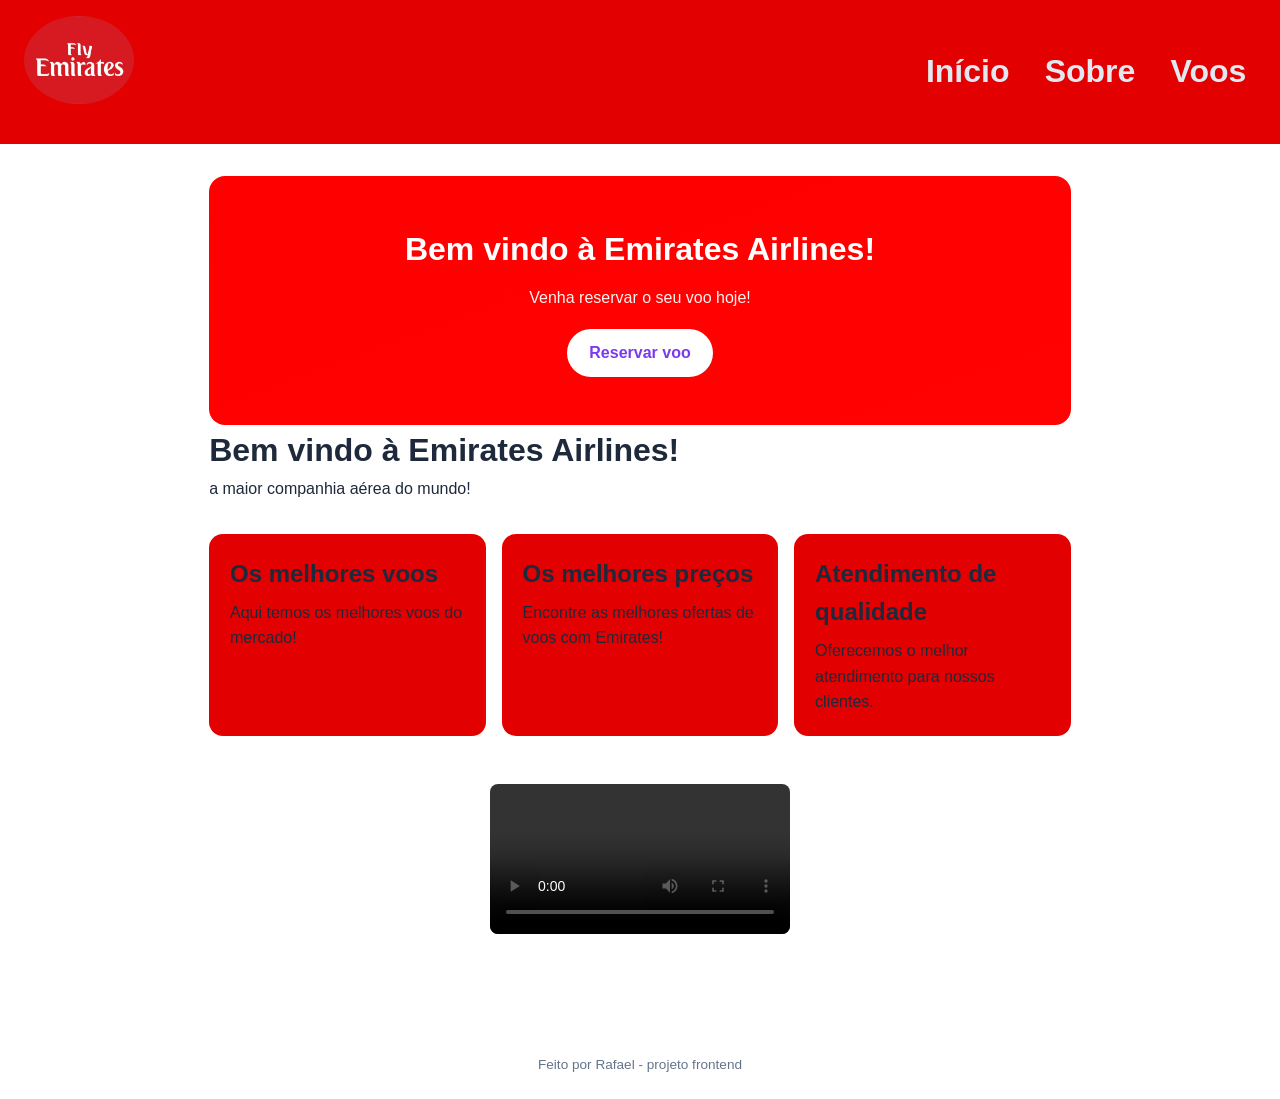
==== index.html @ 05ec0d22 "Add files via upload" ====
<!DOCTYPE html>
<html lang="pt-br">
<head>
    <meta charset="UTF-8">
    <meta name="viewport" content="width=device-width, initial-scale=1.0">
    <title>Emirates Airlines</title>
    <link rel="stylesheet" href="style.css">
</head>
<body>
    <header class="topo">
        <span class ="logo">
            <img src="img/logo.jpg" alt="Logo da Emirates Airlines">
        </span>
        <nav class="menu">
            <a href="index.html" class="ativo">
                Início
            </a>

            <a href="sobre.html"class="ativo">Sobre</a>
            <a href="contato.html"class="ativo">Voos</a>
        </nav>
    </header>

    <main>
        <section class="hero">
            <h1>Bem vindo à Emirates Airlines!</h1>
            <p>Venha reservar o seu voo hoje!</p>
            <a href="contato.html" class="botao">Reservar voo</a>
        </section>
        <h1>Bem vindo à Emirates Airlines!</h1>
        <P>a maior companhia aérea do mundo!</P>
        <section class="cards">
            <article class ="card">
                <h2>Os melhores voos</h2>
                <p>Aqui temos os melhores voos do mercado! </p>
            </article>
            <article class ="card">
                <h2>Os melhores preços</h2>
                <p>Encontre as melhores ofertas de voos com Emirates!</p>
            </article>
            <article class ="card">
                <h2>Atendimento de qualidade</h2>
                <p>Oferecemos o melhor atendimento para nossos clientes.</p>
            </article>

            <video src="video/emirates.mp4" controls class="video"> class="video"></video>
        </section>
    </main>
    <footer class ="rodape">
    <p>Feito por Rafael - projeto frontend</p>
    </footer>
    
</body>
</html>
---- style.css ----
* {margin: 0; padding: 0; box-sizing: border-box;}

body {
    font-family: 'Segoe UI', Tahoma, Geneva, Verdana, sans-serif;
    color: #1e293b;
    background: #fff;
    line-height: 1.6
}

/*------------- Menu topo ---------------*/

.topo{
    display: flex;
    align-items: center;
    justify-content: space-between;
    flex-wrap: wrap;
    gap: 1rem;
    background: #e20000;
    padding: 1rem 1.5rem;
}

.logo img{
    width:110px;
    height: 110px;
    margin: 0 auto 1rem;
    border-radius: 50%;
    height: auto;
    background:#e20000;
}

.menu{ display: flex; gap: 1rem;}
.menu a {
    color: #e2e8f0;
    text-decoration: none;
    font-weight: 600;
    padding: 0.3rem 0.6rem;
    border-radius: 8px;
}

.menu a:hover{background: #0051c4;}
.menu a.ativo
{font-weight:700; font-size:2rem;
   
}
/* -------------- Conteúdo --------------- */

main{
    max-width: 900px;
    margin: 0 auto;
    padding: 2rem 1.2rem;
}

.hero{
    text-align: center;
    padding: 3rem 1rem;
    background: linear-gradient(160deg, #ff0000, #ff0202);
    color: #fff;
    border-radius: 16px;
}
.hero h1{
    font-size: 2rem;
    margin-bottom: 0.6rem;
}
.hero p{
    max-width: 520px;
    margin: 0 auto 1.2rem;
    opacity: 0.95;
}

.botao{
    display: inline-block;
    background: #fff;
    color: #7c3aed;
    font-weight: 700;
    text-decoration: none;
    padding: 0.7rem 1.4rem;
    border-radius: 50px;
    border: none;
    cursor: pointer;
}

.botao:hover{transform: scale(1.05);}

/* cards */

.cards{
    display: flex;
    gap: 1rem;
    flex-wrap: wrap;
    margin-top: 2rem;
}

.card{
    flex: 1 1 220px;
    background: #e20000;
    border-radius: 14px;
    padding: 1.3rem;
    box-shadow: 0 6px 18px rgb(255, 255, 255);
}

.card h2 {margin-bottom: 0.4rem; font-family: 1.1rem;}

.conteudo {
    background: #fff;
    border: 1px solid #e2e8f0;
    border-radius: 14px;
    padding: 1.6rem;
}
.conteudo h1 { margin-bottom: 0.6rem;}
.conteudo h2 { margin: 1rem 0 0.4rem;}
.conteudo ul{ margin-left: 1.2rem;}

/*Formulario*/
.form{ margin-top: 1rem;}
.campo{ margin-bottom: 1rem;}
.campo label {
    display: flex;
    align-items: center;
    justify-content: flex-start;
    gap: 12px;
    font-weight: 600;
    margin-bottom: 15px;
}

.campo input, .campo textarea{
    width: 100%;
    padding: 0.7rem;
    border: 5px solid #cbd5e1;
    border-radius: 10px;
    font-family: inherit;
    font-size: 0.95rem;
}
.campo input:focus, .campo textarea:focus{
    outline: 3px solid rgb(253, 0, 0);
    border-color: #f10000
}

.rodape{
    text-align: center;
    padding: 1.5rem;
    color: #64748b;
    font-size: 0.85rem;
    margin-top: 2rem;
}

@media (max-width: 600px) {
    .hero h1 { font-size: 1.5rem;}
    .menu{width: 100%; justify-content: center;}
}

.opcao {
    padding: 1rem;
}

.opcao fieldset {
    padding: 1rem;
}

.opcao label {
    display: flex;
    align-items: center;
    justify-content: flex-start;
    gap: 10px;
    margin-bottom: 0.5rem;
    font-weight: 400;
}

.opcao input[type="radio"] {
    width: auto;
    margin: 0;
    padding: 0;
}

.imagem img{
    display: flex;
    justify-content: center;
    margin-top: 1rem;
border-color: #e20000;
}

.video {
    display: block;
    margin: 2rem auto;
    max-width: 100%;
    border-radius: 8px;
}
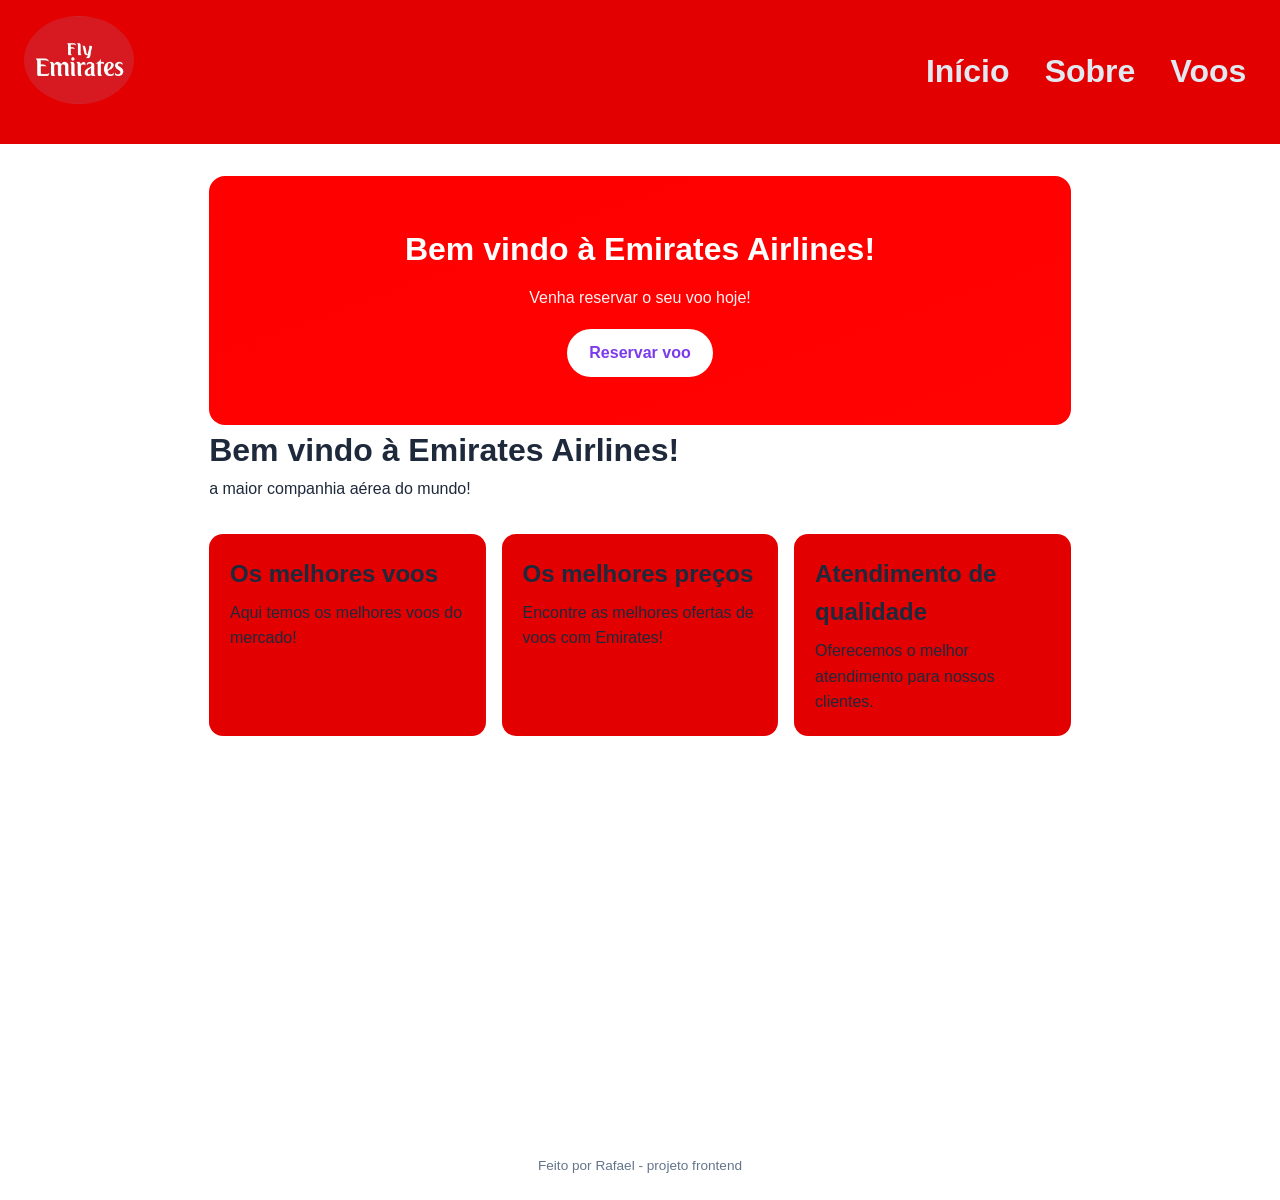
==== commit 970325ab: "video por link" ====
--- a/index.html
+++ b/index.html
@@ -43,7 +43,16 @@
                 <p>Oferecemos o melhor atendimento para nossos clientes.</p>
             </article>
 
-            <video src="video/emirates.mp4" controls class="video"> class="video"></video>
+            <iframe 
+  width="560" 
+  height="315" 
+  src="https://youtube.com" 
+  title="Welcome to the Next Era of Emirates | Emirates" 
+  frameborder="0" 
+  allow="accelerometer; autoplay; clipboard-write; encrypted-media; gyroscope; picture-in-picture; web-share" 
+  allowfullscreen>
+</iframe>
+
         </section>
     </main>
     <footer class ="rodape">
@@ -51,4 +60,4 @@
     </footer>
     
 </body>
-</html>+</html>
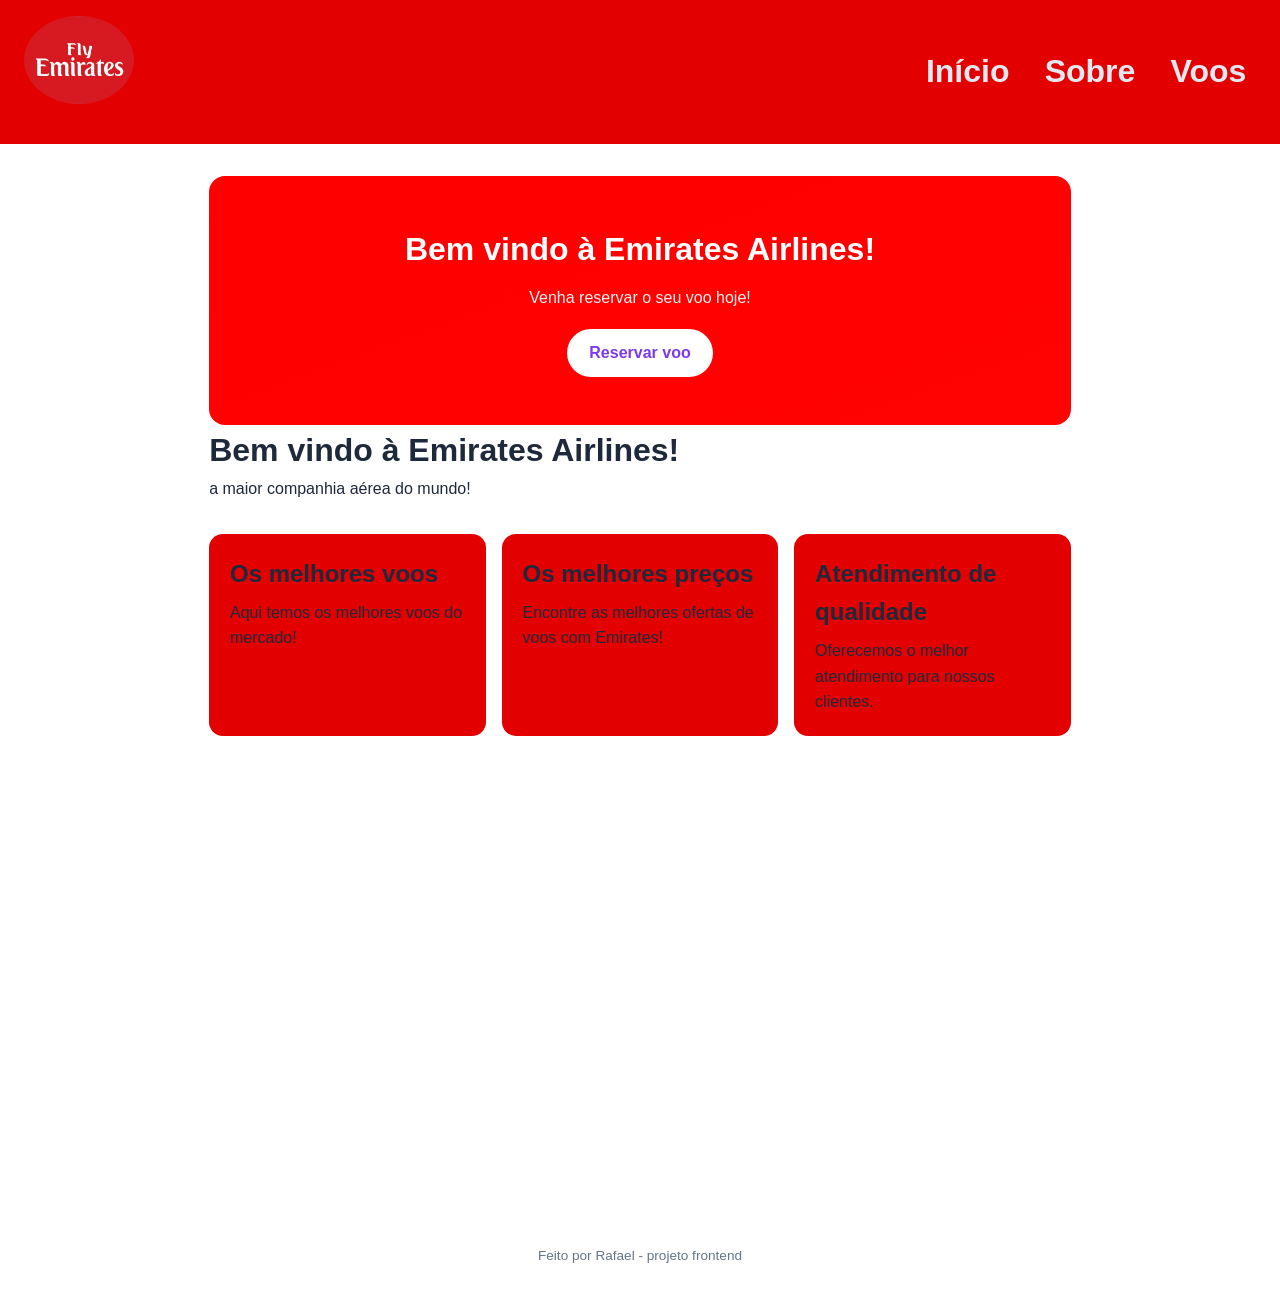
==== commit 2b6a0255: "Update index.html" ====
--- a/index.html
+++ b/index.html
@@ -43,15 +43,13 @@
                 <p>Oferecemos o melhor atendimento para nossos clientes.</p>
             </article>
 
-            <iframe 
-  width="560" 
-  height="315" 
-  src="https://youtube.com" 
-  title="Welcome to the Next Era of Emirates | Emirates" 
-  frameborder="0" 
-  allow="accelerometer; autoplay; clipboard-write; encrypted-media; gyroscope; picture-in-picture; web-share" 
-  allowfullscreen>
-</iframe>
+           <div class="video-container">
+    <iframe class="video"
+        src="https://www.youtube.com/embed/PTOAoH_MMwY"
+        title="Vídeo da Emirates"
+        allowfullscreen>
+    </iframe>
+</div>
 
         </section>
     </main>
--- a/style.css
+++ b/style.css
@@ -178,9 +178,15 @@
 border-color: #e20000;
 }
 
+.video-container {
+    flex: 1 1 100%;
+    display: flex;
+    justify-content: center;
+}
+
 .video {
-    display: block;
-    margin: 2rem auto;
-    max-width: 100%;
-    border-radius: 8px;
-}+    width: 100%;
+    max-width: 720px;
+    aspect-ratio: 16 / 9;
+    border: 0;
+}
